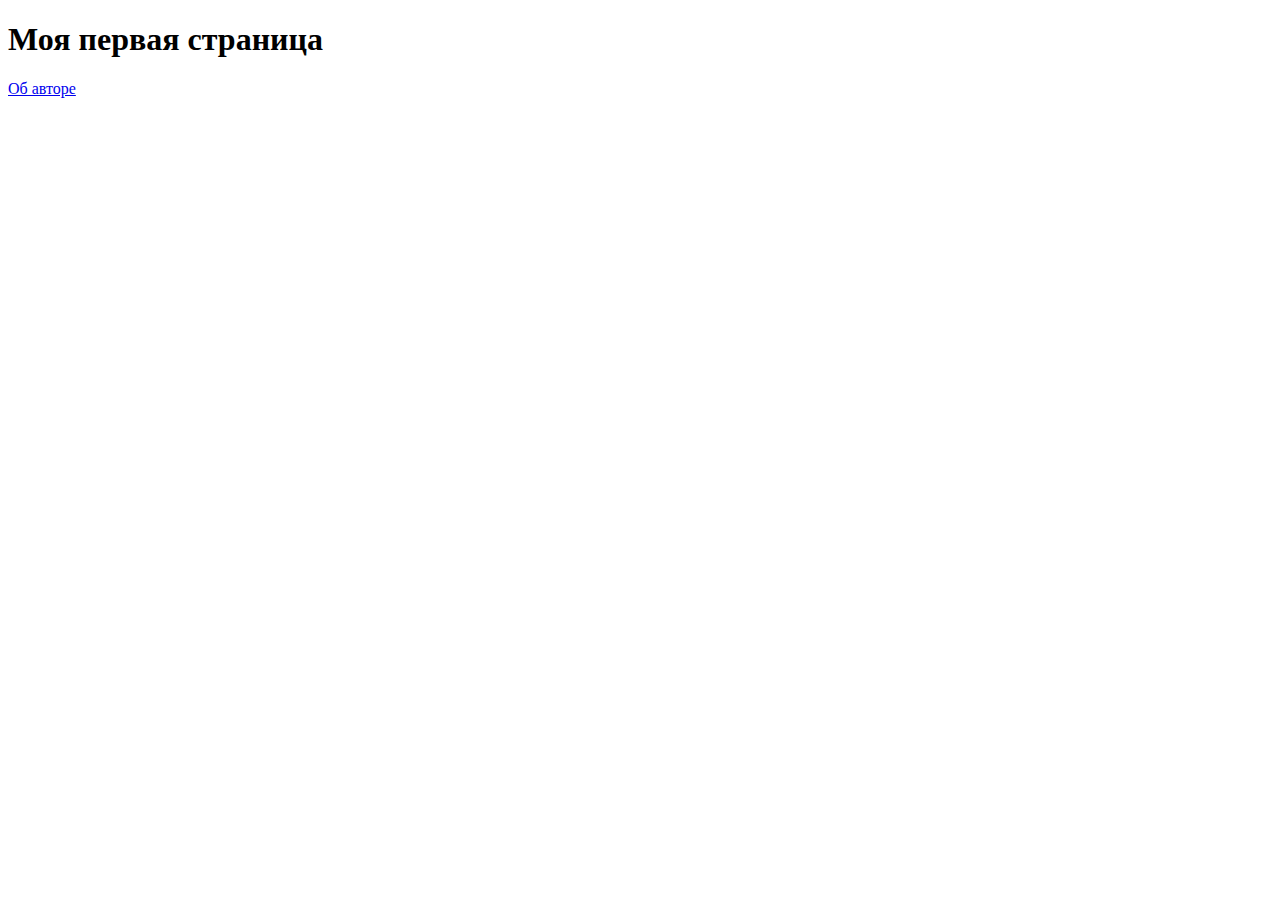
==== index.html @ 045cee9b "Added a lesson-2 branch, an 'about' directory with index.html" ====
<!doctype html>
<html lang="ru">
    <head>
        <meta charset="UTF-8">
        <title>Document</title>
    </head>
    <body>
        <h1>Моя первая страница</h1>
        <p><a href="..\about\index.html">Об авторе</a></p>
    </body>
</html>
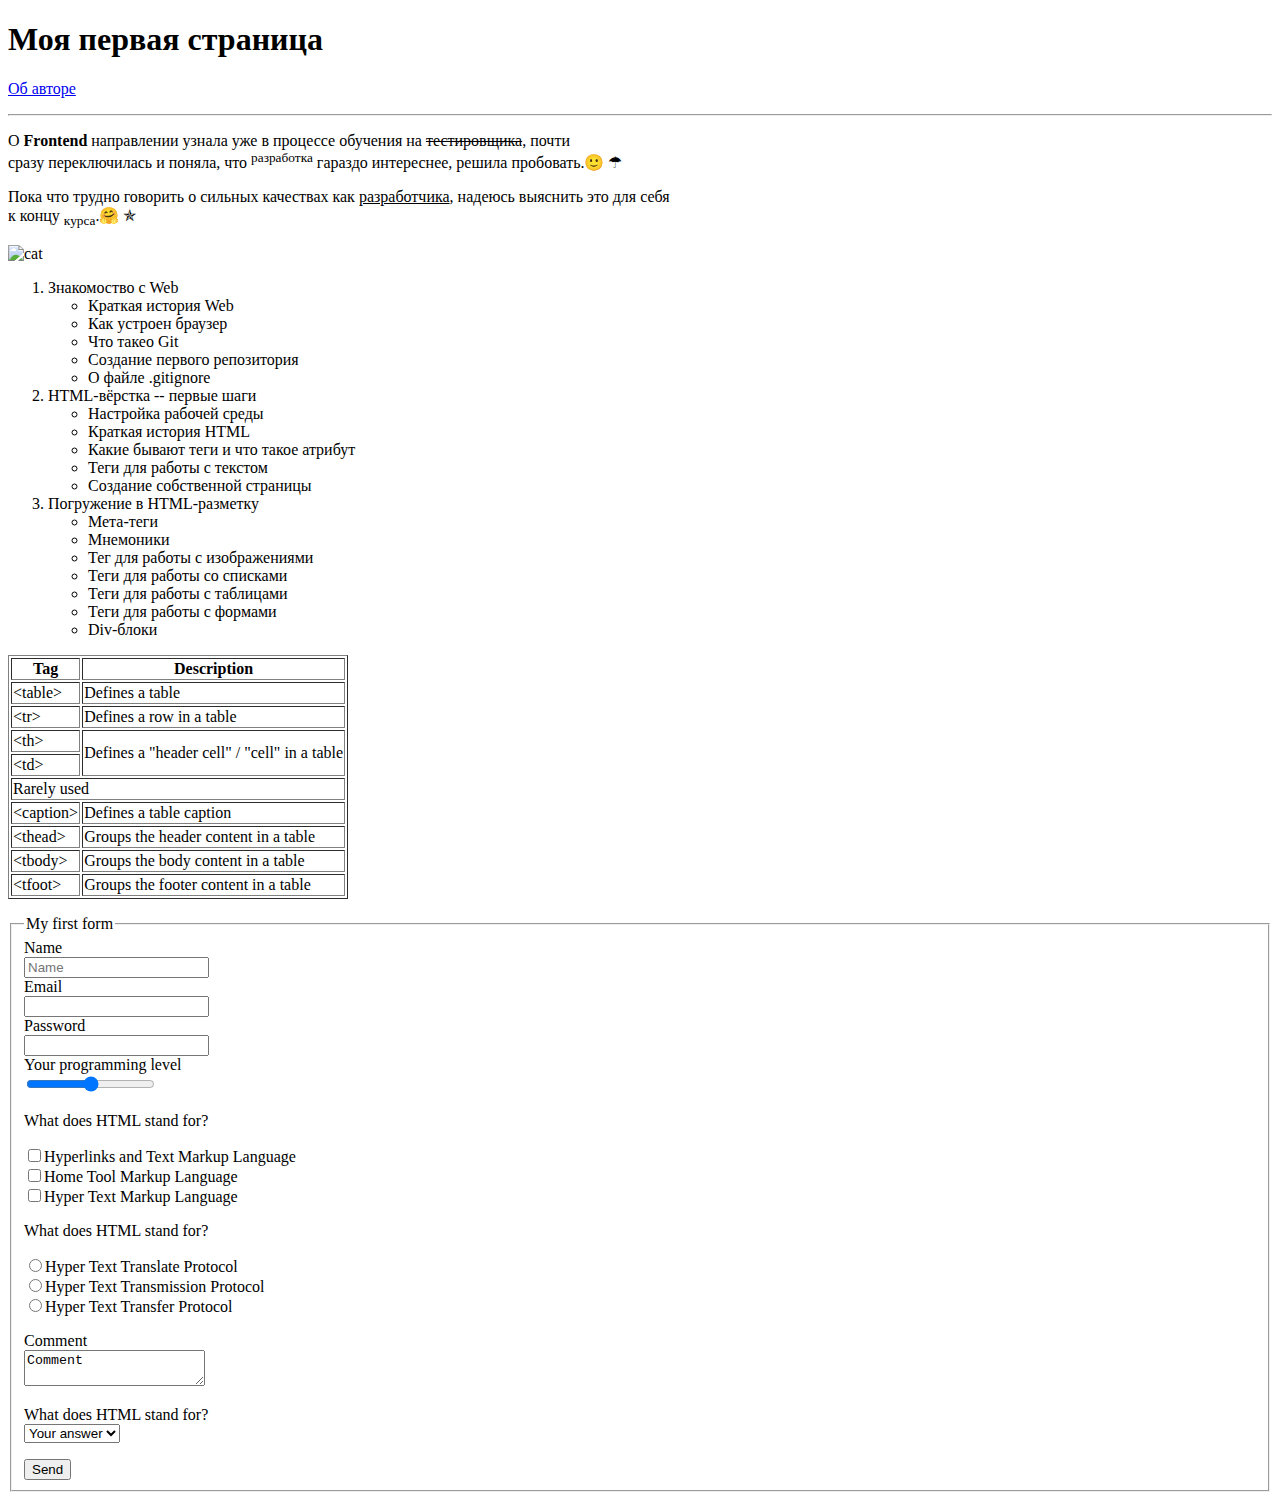
==== commit 20912ca6: "added paragraphs, emoji and special characters, as well as a picture, list, table and form" ====
--- a/index.html
+++ b/index.html
@@ -7,5 +7,126 @@
     <body>
         <h1>Моя первая страница</h1>
         <p><a href="..\about\index.html">Об авторе</a></p>
+        <hr>
+        <p>
+            О <strong>Frontend</strong> направлении узнала уже в процессе обучения на <del>тестировщика</del>, почти <br>
+            сразу переключилась и поняла, что <sup>разработка</sup> гараздо интереснее, решила пробовать.&#128578;	&#9730; <br>
+        </p>
+        <p>
+            Пока что трудно говорить о сильных качествах как <ins>разработчика</ins>, надеюсь выяснить это для себя <br>
+            к концу <sub>курса</sub>.&#129303;	&#10031;
+        </p>
+        <img src="https://thypix.com/wp-content/uploads/2018/05/Bilder-von-Katzen-fur-Bleistiftskizzen-63.jpg"
+             alt="cat">
+    <ol>
+        <li>Знакомоство с Web</li>
+            <ul>
+                <li>Краткая история Web</li>
+                <li>Как устроен браузер</li>
+                <li>Что такео Git</li>
+                <li>Создание первого репозитория</li>
+                <li>О файле .gitignore</li>
+            </ul>
+        <li>HTML-вёрстка -- первые шаги</li>
+        <ul>
+            <li>Настройка рабочей среды</li>
+            <li>Краткая история HTML</li>
+            <li>Какие бывают теги и что такое атрибут</li>
+            <li>Теги для работы с текстом</li>
+            <li>Создание собственной страницы</li>
+        </ul>
+        <li>Погружение в HTML-разметку</li>
+        <ul>
+            <li>Мета-теги</li>
+            <li>Мнемоники</li>
+            <li>Тег для работы с изображениями</li>
+            <li>Теги для работы со списками</li>
+            <li>Теги для работы с таблицами</li>
+            <li>Теги для работы с формами</li>
+            <li>Div-блоки</li>
+        </ul>
+    </ol>
+        <table border="1">
+            <thead>
+            <tr>
+            <th>Tag</th>
+            <th>Description</th>
+            </tr>
+            </thead>
+            <tbody>
+            <tr>
+                <td>&#60;table&#62;</td>
+                <td>Defines a table</td>
+            </tr>
+            <tr>
+                <td>&#60;tr&#62;</td>
+                <td>Defines a row in a table</td>
+            </tr>
+            <tr>
+                <td>&#60;th&#62;</td>
+                <td rowspan="2">Defines a "header cell" / "cell" in a table</td>
+            </tr>
+            <tr>
+                <td>&#60;td&#62;</td>
+            </tr>
+            <tr>
+                <td colspan="2">Rarely used</td>
+            </tr>
+            <tr>
+                <td>&#60;caption&#62;</td>
+                <td>Defines a table caption</td>
+            </tr>
+            <tr>
+                <td>&#60;thead&#62;</td>
+                <td>Groups the header content in a table</td>
+            </tr>
+            <tr>
+                <td>&#60;tbody&#62;</td>
+                <td>Groups the body content in a table</td>
+            </tr>
+            <tr>
+                <td>&#60;tfoot&#62;</td>
+                <td>Groups the footer content in a table</td>
+            </tr>
+            </tbody>
+        </table>
+        <p></p>
+    <form action="" method="get">
+        <fieldset>
+            <legend>My first form</legend>
+            <div><label for="name">Name</label></div>
+            <div><input id="name" placeholder="Name" required></div>
+            <div><label for="email">Email</label></div>
+            <div><input id="email" type="email" required></div>
+            <div><label for="password">Password</label></div>
+            <div><input id="password" required></div>
+            <div><label>Your programming level</label></div>
+            <div><input type="range" value="1-10"></div>
+            <p></p>
+            <div><label>What does HTML stand for?</label></div>
+            <p></p>
+            <div><input type="checkbox">Hyperlinks and Text Markup Language</div>
+            <div><input type="checkbox">Home Tool Markup Language</div>
+            <div><input type="checkbox">Hyper Text Markup Language</div>
+            <p></p>
+            <div><label>What does HTML stand for?</label></div>
+            <p></p>
+            <div><input name="1" type="radio">Hyper Text Translate Protocol</div>
+            <div><input name="1" type="radio">Hyper Text Transmission Protocol</div>
+            <div><input name="1" type="radio">Hyper Text Transfer Protocol</div>
+            <p></p>
+            <div><label>Comment</label></div>
+            <textarea maxlength="500">Comment</textarea>
+            <p></p>
+            <div><label>What does HTML stand for?</label></div>
+            <select>
+                <option>Your answer</option>
+                <option>dfkekf</option>
+                <option>regtregt</option>
+            </select>
+            <p></p>
+            <div><button type="submit">Send</button></div>
+        </fieldset>
+    </form>
     </body>
 </html>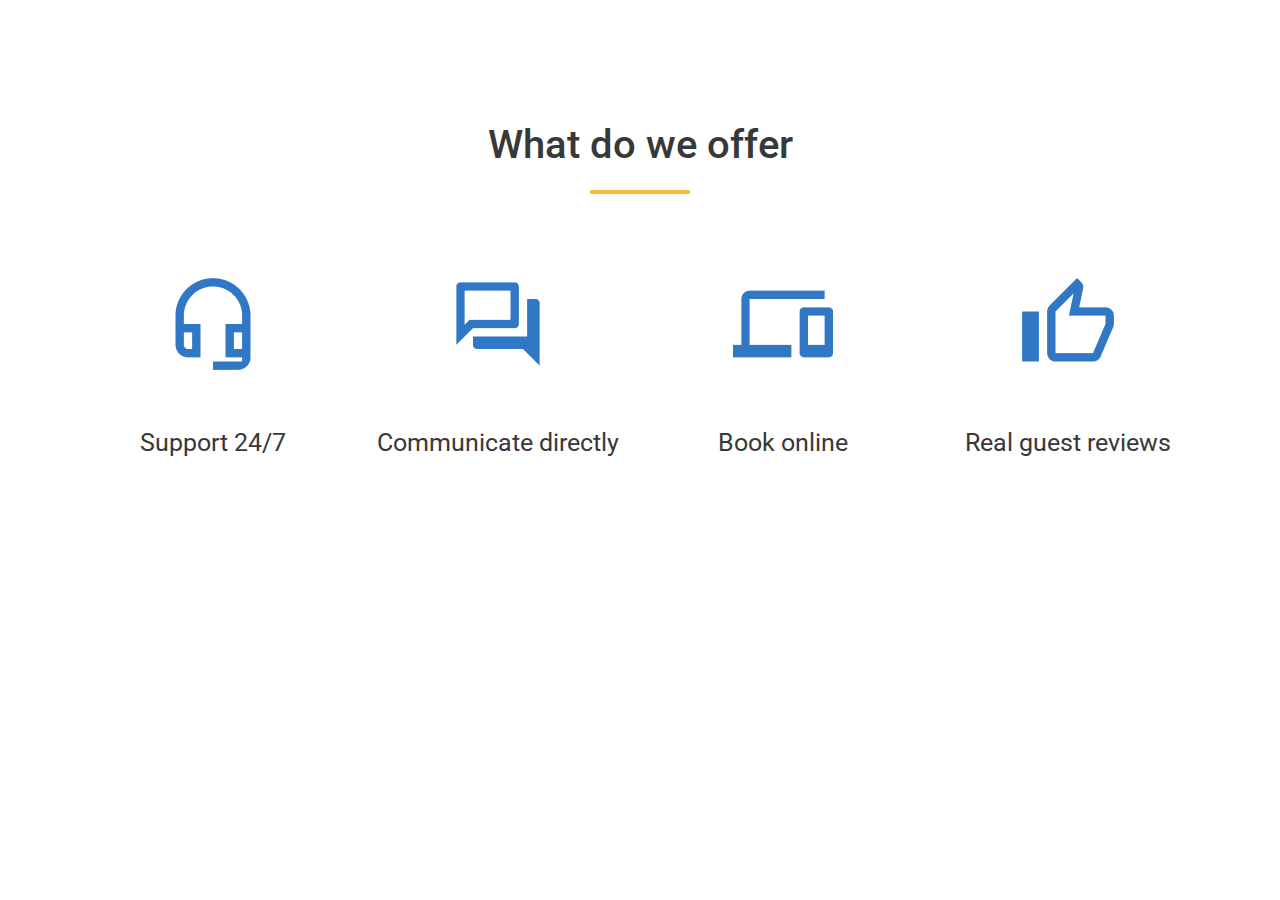
==== commit e2d6d826: "added lesson-4 branch, style.css, img directory" ====
--- a/index.html
+++ b/index.html
@@ -1,132 +1,40 @@
 <!doctype html>
-<html lang="ru">
-    <head>
-        <meta charset="UTF-8">
-        <title>Document</title>
-    </head>
-    <body>
-        <h1>Моя первая страница</h1>
-        <p><a href="..\about\index.html">Об авторе</a></p>
-        <hr>
-        <p>
-            О <strong>Frontend</strong> направлении узнала уже в процессе обучения на <del>тестировщика</del>, почти <br>
-            сразу переключилась и поняла, что <sup>разработка</sup> гараздо интереснее, решила пробовать.&#128578;	&#9730; <br>
-        </p>
-        <p>
-            Пока что трудно говорить о сильных качествах как <ins>разработчика</ins>, надеюсь выяснить это для себя <br>
-            к концу <sub>курса</sub>.&#129303;	&#10031;
-        </p>
-        <img src="https://thypix.com/wp-content/uploads/2018/05/Bilder-von-Katzen-fur-Bleistiftskizzen-63.jpg"
-             alt="cat">
-    <ol>
-        <li>Знакомоство с Web</li>
-            <ul>
-                <li>Краткая история Web</li>
-                <li>Как устроен браузер</li>
-                <li>Что такео Git</li>
-                <li>Создание первого репозитория</li>
-                <li>О файле .gitignore</li>
-            </ul>
-        <li>HTML-вёрстка -- первые шаги</li>
-        <ul>
-            <li>Настройка рабочей среды</li>
-            <li>Краткая история HTML</li>
-            <li>Какие бывают теги и что такое атрибут</li>
-            <li>Теги для работы с текстом</li>
-            <li>Создание собственной страницы</li>
-        </ul>
-        <li>Погружение в HTML-разметку</li>
-        <ul>
-            <li>Мета-теги</li>
-            <li>Мнемоники</li>
-            <li>Тег для работы с изображениями</li>
-            <li>Теги для работы со списками</li>
-            <li>Теги для работы с таблицами</li>
-            <li>Теги для работы с формами</li>
-            <li>Div-блоки</li>
-        </ul>
-    </ol>
-        <table border="1">
-            <thead>
-            <tr>
-            <th>Tag</th>
-            <th>Description</th>
-            </tr>
-            </thead>
-            <tbody>
-            <tr>
-                <td>&#60;table&#62;</td>
-                <td>Defines a table</td>
-            </tr>
-            <tr>
-                <td>&#60;tr&#62;</td>
-                <td>Defines a row in a table</td>
-            </tr>
-            <tr>
-                <td>&#60;th&#62;</td>
-                <td rowspan="2">Defines a "header cell" / "cell" in a table</td>
-            </tr>
-            <tr>
-                <td>&#60;td&#62;</td>
-            </tr>
-            <tr>
-                <td colspan="2">Rarely used</td>
-            </tr>
-            <tr>
-                <td>&#60;caption&#62;</td>
-                <td>Defines a table caption</td>
-            </tr>
-            <tr>
-                <td>&#60;thead&#62;</td>
-                <td>Groups the header content in a table</td>
-            </tr>
-            <tr>
-                <td>&#60;tbody&#62;</td>
-                <td>Groups the body content in a table</td>
-            </tr>
-            <tr>
-                <td>&#60;tfoot&#62;</td>
-                <td>Groups the footer content in a table</td>
-            </tr>
-            </tbody>
-        </table>
-        <p></p>
-    <form action="" method="get">
-        <fieldset>
-            <legend>My first form</legend>
-            <div><label for="name">Name</label></div>
-            <div><input id="name" placeholder="Name" required></div>
-            <div><label for="email">Email</label></div>
-            <div><input id="email" type="email" required></div>
-            <div><label for="password">Password</label></div>
-            <div><input id="password" required></div>
-            <div><label>Your programming level</label></div>
-            <div><input type="range" value="1-10"></div>
-            <p></p>
-            <div><label>What does HTML stand for?</label></div>
-            <p></p>
-            <div><input type="checkbox">Hyperlinks and Text Markup Language</div>
-            <div><input type="checkbox">Home Tool Markup Language</div>
-            <div><input type="checkbox">Hyper Text Markup Language</div>
-            <p></p>
-            <div><label>What does HTML stand for?</label></div>
-            <p></p>
-            <div><input name="1" type="radio">Hyper Text Translate Protocol</div>
-            <div><input name="1" type="radio">Hyper Text Transmission Protocol</div>
-            <div><input name="1" type="radio">Hyper Text Transfer Protocol</div>
-            <p></p>
-            <div><label>Comment</label></div>
-            <textarea maxlength="500">Comment</textarea>
-            <p></p>
-            <div><label>What does HTML stand for?</label></div>
-            <select>
-                <option>Your answer</option>
-                <option>dfkekf</option>
-                <option>regtregt</option>
-            </select>
-            <p></p>
-            <div><button type="submit">Send</button></div>
-        </fieldset>
-    </form>
-    </body>
+<html lang="en">
+<head>
+    <meta charset="UTF-8">
+    <meta name="viewport"
+          content="width=device-width, user-scalable=no, initial-scale=1.0, maximum-scale=1.0, minimum-scale=1.0">
+    <link rel="stylesheet" href="./style.css">
+    <title>Triphouse</title>
+</head>
+<body>
+    <section class="offer">
+    <div class="container">
+        <h2 class="header_offer">What do we offer</h2>
+        <div class="offer_divider"></div>
+        <div class="offer_wrapper">
+            <div class="offer_item">
+                <img src="img/icons/support.png"
+                     alt="support_icon">
+                <div class="item_text">Support 24/7</div>
+            </div>
+            <div class="offer_item">
+                <img src="img/icons/communicate.png"
+                     alt="communicate_icon">
+                <div class="item_text">Communicate directly</div>
+            </div>
+            <div class="offer_item">
+                <img src="img/icons/book.png"
+                     alt="book_icon">
+                <div class="item_text">Book online</div>
+            </div>
+            <div class="offer_item">
+                <img src="img/icons/reviews.png"
+                     alt="reviews_icon">
+                <div class="item_text">Real guest reviews</div>
+            </div>
+        </div>
+    </div>
+    </section>
+</body>
 </html>--- a/style.css
+++ b/style.css
@@ -0,0 +1,57 @@
+@import url('https://fonts.googleapis.com/css2?family=Roboto:wght@400;500&display=swap');
+
+* {
+    box-sizing: border-box;
+    margin: 0;
+    padding: 0;
+}
+
+.container {
+    position: relative;
+    width: 1140px;
+    margin: 0 auto;
+}
+
+.offer {
+    height: 570px;
+}
+
+.offer .header_offer {
+    margin-top: 120px;
+    font-family: Roboto;
+    font-weight: 500;
+    font-size: 40px;
+    line-height: 50px;
+    color: #383838;
+    text-align: center;
+
+}
+
+.offer .offer_divider {
+    width: 100px;
+    height: 4px;
+    background-color: #F5BD41;
+    margin: 0 auto;
+    margin-top: 20px;
+}
+
+.offer .offer_wrapper {
+    display: flex;
+    justify-content: space-between;
+    margin-top: 80px;
+}
+
+.offer .offer_wrapper .offer_item {
+    width: 300px;
+    text-align: center;
+}
+
+.offer .offer_wrapper .offer_item .item_text {
+    font-family: Roboto;
+    font-weight: normal;
+    font-size: 25px;
+    line-height: 30px;
+    text-align: center;
+    color: #383838;
+    margin-top: 50px;
+}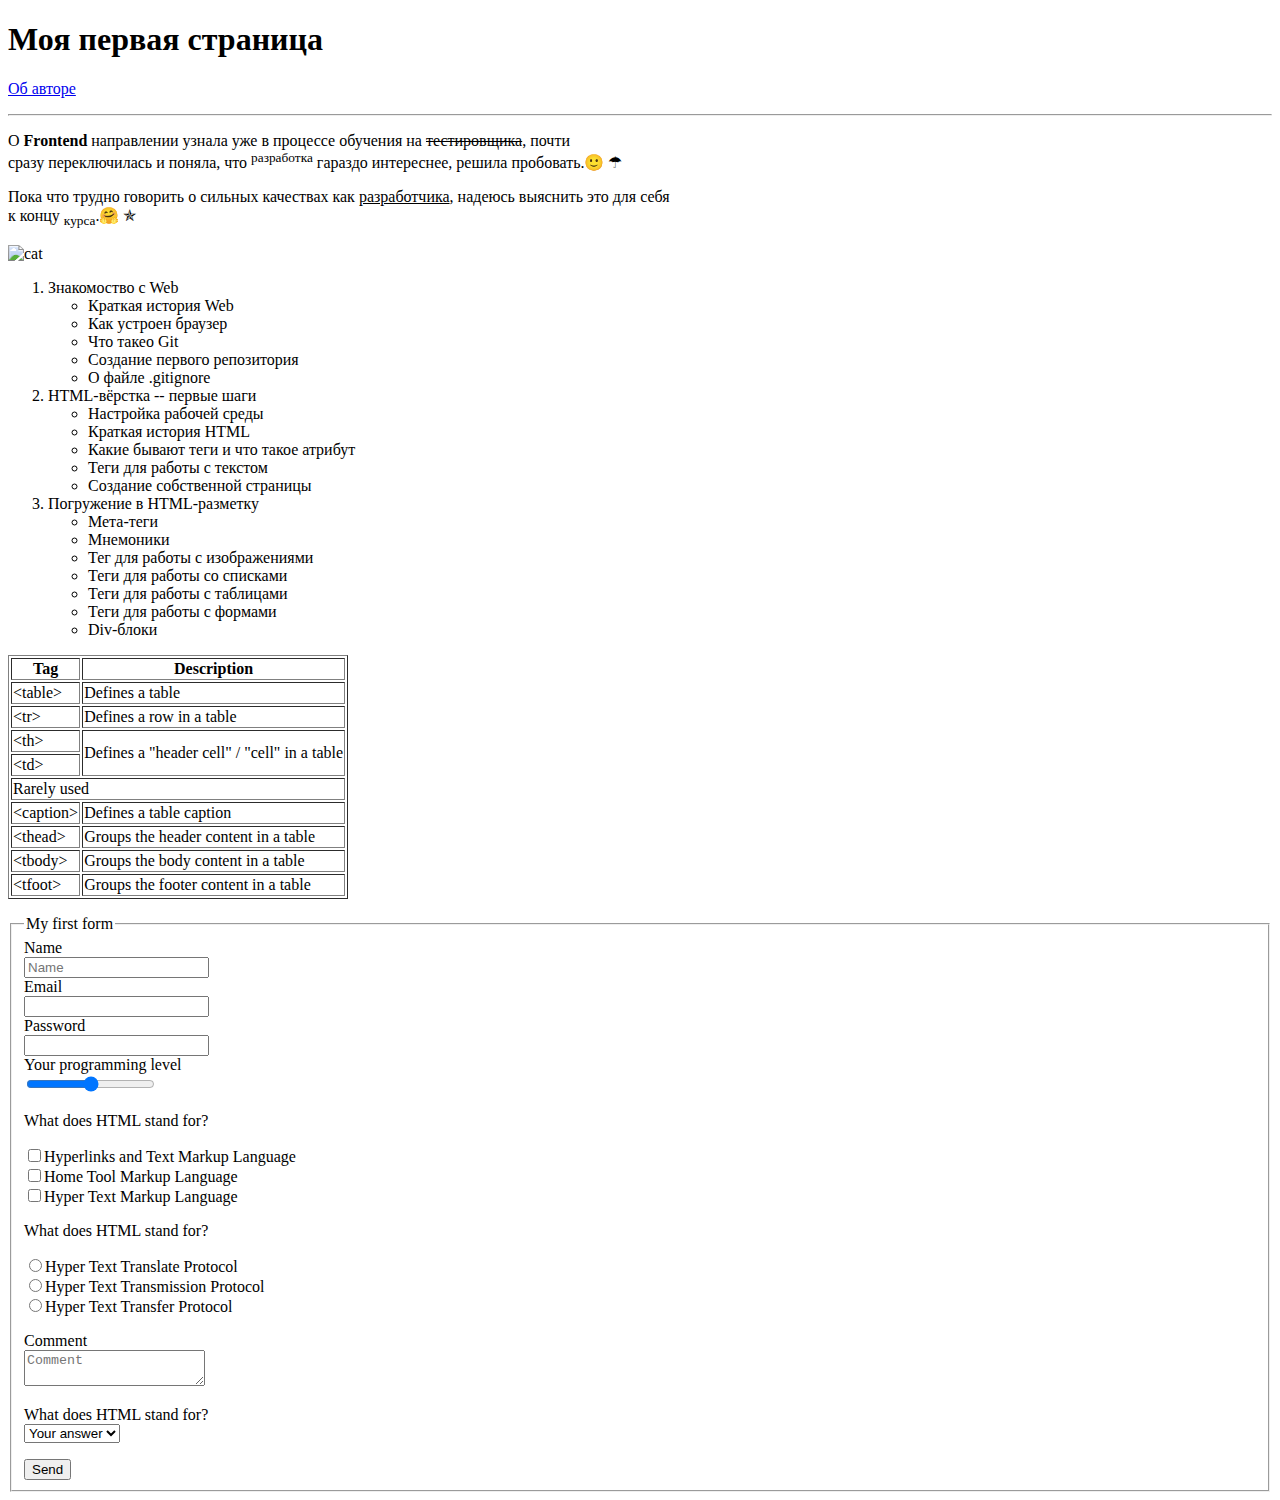
==== commit 01768995: "Added name attributes to inputs" ====
--- a/index.html
+++ b/index.html
@@ -1,40 +1,132 @@
 <!doctype html>
-<html lang="en">
-<head>
-    <meta charset="UTF-8">
-    <meta name="viewport"
-          content="width=device-width, user-scalable=no, initial-scale=1.0, maximum-scale=1.0, minimum-scale=1.0">
-    <link rel="stylesheet" href="./style.css">
-    <title>Triphouse</title>
-</head>
-<body>
-    <section class="offer">
-    <div class="container">
-        <h2 class="header_offer">What do we offer</h2>
-        <div class="offer_divider"></div>
-        <div class="offer_wrapper">
-            <div class="offer_item">
-                <img src="img/icons/support.png"
-                     alt="support_icon">
-                <div class="item_text">Support 24/7</div>
-            </div>
-            <div class="offer_item">
-                <img src="img/icons/communicate.png"
-                     alt="communicate_icon">
-                <div class="item_text">Communicate directly</div>
-            </div>
-            <div class="offer_item">
-                <img src="img/icons/book.png"
-                     alt="book_icon">
-                <div class="item_text">Book online</div>
-            </div>
-            <div class="offer_item">
-                <img src="img/icons/reviews.png"
-                     alt="reviews_icon">
-                <div class="item_text">Real guest reviews</div>
-            </div>
-        </div>
-    </div>
-    </section>
-</body>
+<html lang="ru">
+    <head>
+        <meta charset="UTF-8">
+        <title>Document</title>
+    </head>
+    <body>
+        <h1>Моя первая страница</h1>
+        <p><a href="..\about\index.html">Об авторе</a></p>
+        <hr>
+        <p>
+            О <strong>Frontend</strong> направлении узнала уже в процессе обучения на <del>тестировщика</del>, почти <br>
+            сразу переключилась и поняла, что <sup>разработка</sup> гараздо интереснее, решила пробовать.&#128578;	&#9730; <br>
+        </p>
+        <p>
+            Пока что трудно говорить о сильных качествах как <ins>разработчика</ins>, надеюсь выяснить это для себя <br>
+            к концу <sub>курса</sub>.&#129303;	&#10031;
+        </p>
+        <img src="https://thypix.com/wp-content/uploads/2018/05/Bilder-von-Katzen-fur-Bleistiftskizzen-63.jpg"
+             alt="cat">
+    <ol>
+        <li>Знакомоство с Web</li>
+            <ul>
+                <li>Краткая история Web</li>
+                <li>Как устроен браузер</li>
+                <li>Что такео Git</li>
+                <li>Создание первого репозитория</li>
+                <li>О файле .gitignore</li>
+            </ul>
+        <li>HTML-вёрстка -- первые шаги</li>
+        <ul>
+            <li>Настройка рабочей среды</li>
+            <li>Краткая история HTML</li>
+            <li>Какие бывают теги и что такое атрибут</li>
+            <li>Теги для работы с текстом</li>
+            <li>Создание собственной страницы</li>
+        </ul>
+        <li>Погружение в HTML-разметку</li>
+        <ul>
+            <li>Мета-теги</li>
+            <li>Мнемоники</li>
+            <li>Тег для работы с изображениями</li>
+            <li>Теги для работы со списками</li>
+            <li>Теги для работы с таблицами</li>
+            <li>Теги для работы с формами</li>
+            <li>Div-блоки</li>
+        </ul>
+    </ol>
+        <table border="1">
+            <thead>
+            <tr>
+            <th>Tag</th>
+            <th>Description</th>
+            </tr>
+            </thead>
+            <tbody>
+            <tr>
+                <td>&#60;table&#62;</td>
+                <td>Defines a table</td>
+            </tr>
+            <tr>
+                <td>&#60;tr&#62;</td>
+                <td>Defines a row in a table</td>
+            </tr>
+            <tr>
+                <td>&#60;th&#62;</td>
+                <td rowspan="2">Defines a "header cell" / "cell" in a table</td>
+            </tr>
+            <tr>
+                <td>&#60;td&#62;</td>
+            </tr>
+            <tr>
+                <td colspan="2">Rarely used</td>
+            </tr>
+            <tr>
+                <td>&#60;caption&#62;</td>
+                <td>Defines a table caption</td>
+            </tr>
+            <tr>
+                <td>&#60;thead&#62;</td>
+                <td>Groups the header content in a table</td>
+            </tr>
+            <tr>
+                <td>&#60;tbody&#62;</td>
+                <td>Groups the body content in a table</td>
+            </tr>
+            <tr>
+                <td>&#60;tfoot&#62;</td>
+                <td>Groups the footer content in a table</td>
+            </tr>
+            </tbody>
+        </table>
+        <p></p>
+    <form action="/" method="get" name="myForm">
+        <fieldset>
+            <legend>My first form</legend>
+            <div><label for="name">Name</label></div>
+            <div><input id="name" name="login" placeholder="Name" required></div>
+            <div><label for="email">Email</label></div>
+            <div><input id="email" name="email" type="email" required></div>
+            <div><label for="password">Password</label></div>
+            <div><input id="password" name="password" required></div>
+            <div><label>Your programming level</label></div>
+            <div><input type="range" value="1-10" name="level"></div>
+            <p></p>
+            <div><label>What does HTML stand for?</label></div>
+            <p></p>
+            <div><input type="checkbox" name="checkbox" value="1">Hyperlinks and Text Markup Language</div>
+            <div><input type="checkbox" name="checkbox" value="2">Home Tool Markup Language</div>
+            <div><input type="checkbox" name="checkbox" value="3">Hyper Text Markup Language</div>
+            <p></p>
+            <div><label>What does HTML stand for?</label></div>
+            <p></p>
+            <div><input type="radio" name="radio" value="1">Hyper Text Translate Protocol</div>
+            <div><input type="radio" name="radio" value="2">Hyper Text Transmission Protocol</div>
+            <div><input type="radio" name="radio" value="3">Hyper Text Transfer Protocol</div>
+            <p></p>
+            <div><label>Comment</label></div>
+            <textarea maxlength="500" placeholder="Comment"></textarea>
+            <p></p>
+            <div><label>What does HTML stand for?</label></div>
+            <select>
+                <option>Your answer</option>
+                <option>dfkekf</option>
+                <option>regtregt</option>
+            </select>
+            <p></p>
+            <div><button type="submit" name="submitForm">Send</button></div>
+        </fieldset>
+    </form>
+    </body>
 </html>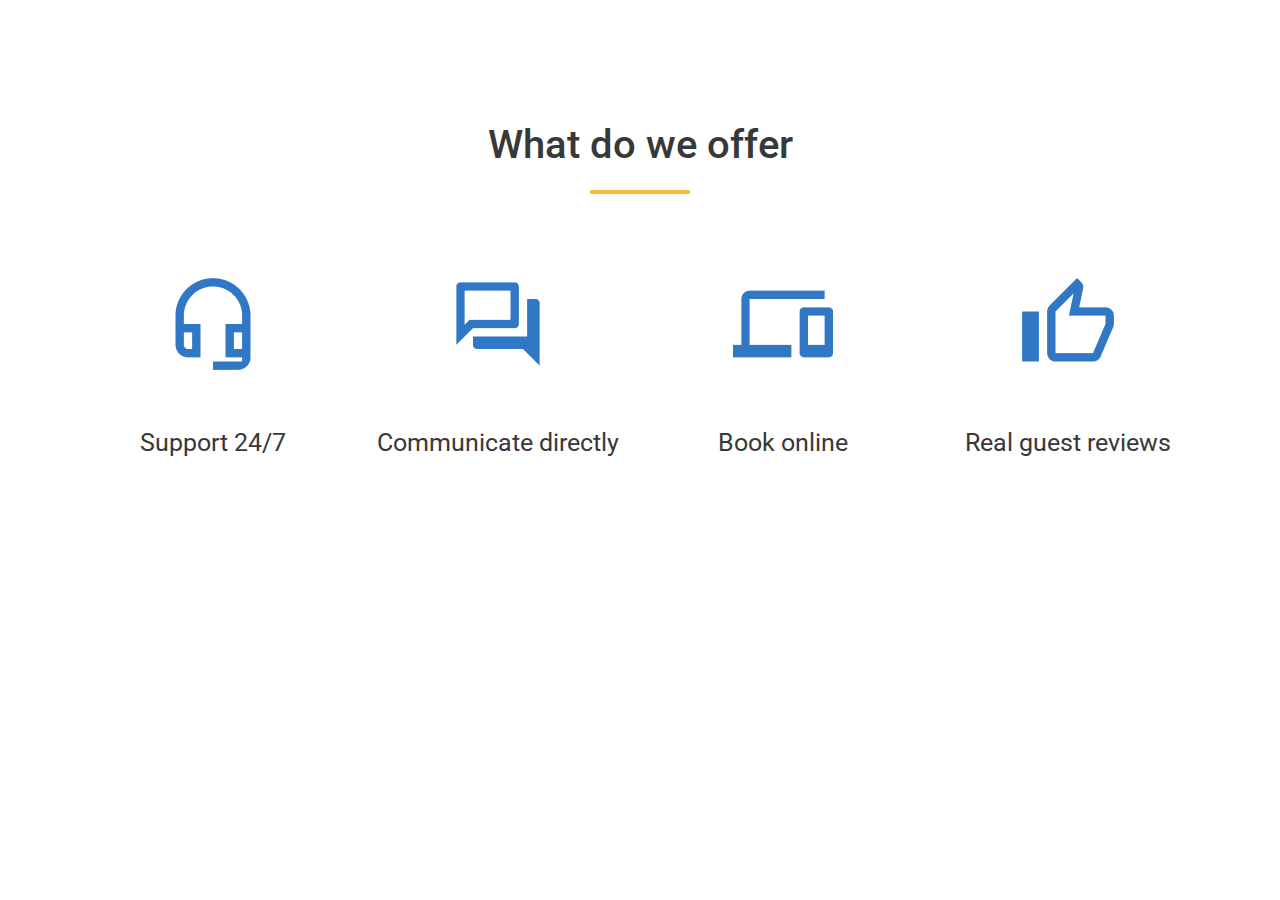
==== commit 4f7ba825: "Lesson 4 (#4)" ====
--- a/index.html
+++ b/index.html
@@ -1,132 +1,40 @@
 <!doctype html>
-<html lang="ru">
-    <head>
-        <meta charset="UTF-8">
-        <title>Document</title>
-    </head>
-    <body>
-        <h1>Моя первая страница</h1>
-        <p><a href="..\about\index.html">Об авторе</a></p>
-        <hr>
-        <p>
-            О <strong>Frontend</strong> направлении узнала уже в процессе обучения на <del>тестировщика</del>, почти <br>
-            сразу переключилась и поняла, что <sup>разработка</sup> гараздо интереснее, решила пробовать.&#128578;	&#9730; <br>
-        </p>
-        <p>
-            Пока что трудно говорить о сильных качествах как <ins>разработчика</ins>, надеюсь выяснить это для себя <br>
-            к концу <sub>курса</sub>.&#129303;	&#10031;
-        </p>
-        <img src="https://thypix.com/wp-content/uploads/2018/05/Bilder-von-Katzen-fur-Bleistiftskizzen-63.jpg"
-             alt="cat">
-    <ol>
-        <li>Знакомоство с Web</li>
-            <ul>
-                <li>Краткая история Web</li>
-                <li>Как устроен браузер</li>
-                <li>Что такео Git</li>
-                <li>Создание первого репозитория</li>
-                <li>О файле .gitignore</li>
-            </ul>
-        <li>HTML-вёрстка -- первые шаги</li>
-        <ul>
-            <li>Настройка рабочей среды</li>
-            <li>Краткая история HTML</li>
-            <li>Какие бывают теги и что такое атрибут</li>
-            <li>Теги для работы с текстом</li>
-            <li>Создание собственной страницы</li>
-        </ul>
-        <li>Погружение в HTML-разметку</li>
-        <ul>
-            <li>Мета-теги</li>
-            <li>Мнемоники</li>
-            <li>Тег для работы с изображениями</li>
-            <li>Теги для работы со списками</li>
-            <li>Теги для работы с таблицами</li>
-            <li>Теги для работы с формами</li>
-            <li>Div-блоки</li>
-        </ul>
-    </ol>
-        <table border="1">
-            <thead>
-            <tr>
-            <th>Tag</th>
-            <th>Description</th>
-            </tr>
-            </thead>
-            <tbody>
-            <tr>
-                <td>&#60;table&#62;</td>
-                <td>Defines a table</td>
-            </tr>
-            <tr>
-                <td>&#60;tr&#62;</td>
-                <td>Defines a row in a table</td>
-            </tr>
-            <tr>
-                <td>&#60;th&#62;</td>
-                <td rowspan="2">Defines a "header cell" / "cell" in a table</td>
-            </tr>
-            <tr>
-                <td>&#60;td&#62;</td>
-            </tr>
-            <tr>
-                <td colspan="2">Rarely used</td>
-            </tr>
-            <tr>
-                <td>&#60;caption&#62;</td>
-                <td>Defines a table caption</td>
-            </tr>
-            <tr>
-                <td>&#60;thead&#62;</td>
-                <td>Groups the header content in a table</td>
-            </tr>
-            <tr>
-                <td>&#60;tbody&#62;</td>
-                <td>Groups the body content in a table</td>
-            </tr>
-            <tr>
-                <td>&#60;tfoot&#62;</td>
-                <td>Groups the footer content in a table</td>
-            </tr>
-            </tbody>
-        </table>
-        <p></p>
-    <form action="/" method="get" name="myForm">
-        <fieldset>
-            <legend>My first form</legend>
-            <div><label for="name">Name</label></div>
-            <div><input id="name" name="login" placeholder="Name" required></div>
-            <div><label for="email">Email</label></div>
-            <div><input id="email" name="email" type="email" required></div>
-            <div><label for="password">Password</label></div>
-            <div><input id="password" name="password" required></div>
-            <div><label>Your programming level</label></div>
-            <div><input type="range" value="1-10" name="level"></div>
-            <p></p>
-            <div><label>What does HTML stand for?</label></div>
-            <p></p>
-            <div><input type="checkbox" name="checkbox" value="1">Hyperlinks and Text Markup Language</div>
-            <div><input type="checkbox" name="checkbox" value="2">Home Tool Markup Language</div>
-            <div><input type="checkbox" name="checkbox" value="3">Hyper Text Markup Language</div>
-            <p></p>
-            <div><label>What does HTML stand for?</label></div>
-            <p></p>
-            <div><input type="radio" name="radio" value="1">Hyper Text Translate Protocol</div>
-            <div><input type="radio" name="radio" value="2">Hyper Text Transmission Protocol</div>
-            <div><input type="radio" name="radio" value="3">Hyper Text Transfer Protocol</div>
-            <p></p>
-            <div><label>Comment</label></div>
-            <textarea maxlength="500" placeholder="Comment"></textarea>
-            <p></p>
-            <div><label>What does HTML stand for?</label></div>
-            <select>
-                <option>Your answer</option>
-                <option>dfkekf</option>
-                <option>regtregt</option>
-            </select>
-            <p></p>
-            <div><button type="submit" name="submitForm">Send</button></div>
-        </fieldset>
-    </form>
-    </body>
+<html lang="en">
+<head>
+    <meta charset="UTF-8">
+    <meta name="viewport"
+          content="width=device-width, user-scalable=no, initial-scale=1.0, maximum-scale=1.0, minimum-scale=1.0">
+    <link rel="stylesheet" href="./style.css">
+    <title>Triphouse</title>
+</head>
+<body>
+    <section class="offer">
+    <div class="container">
+        <h2 class="header_offer">What do we offer</h2>
+        <div class="offer_divider"></div>
+        <div class="offer_wrapper">
+            <div class="offer_item">
+                <img src="img/icons/support.png"
+                     alt="support_icon">
+                <div class="item_text">Support 24/7</div>
+            </div>
+            <div class="offer_item">
+                <img src="img/icons/communicate.png"
+                     alt="communicate_icon">
+                <div class="item_text">Communicate directly</div>
+            </div>
+            <div class="offer_item">
+                <img src="img/icons/book.png"
+                     alt="book_icon">
+                <div class="item_text">Book online</div>
+            </div>
+            <div class="offer_item">
+                <img src="img/icons/reviews.png"
+                     alt="reviews_icon">
+                <div class="item_text">Real guest reviews</div>
+            </div>
+        </div>
+    </div>
+    </section>
+</body>
 </html>--- a/style.css
+++ b/style.css
@@ -0,0 +1,56 @@
+@import url('https://fonts.googleapis.com/css2?family=Roboto:wght@400;500&display=swap');
+
+* {
+    box-sizing: border-box;
+    margin: 0;
+    padding: 0;
+}
+
+.container {
+    position: relative;
+    width: 1140px;
+    margin: 0 auto;
+}
+
+offer {
+    min-height: 570px;
+}
+
+.header_offer {
+    margin-top: 120px;
+    font-family: "Roboto";
+    font-weight: 500;
+    font-size: 40px;
+    line-height: 50px;
+    color: #383838;
+    text-align: center;
+}
+
+.offer_divider {
+    margin: 0 auto;
+    margin-top: 20px;
+    width: 100px;
+    height: 4px;
+    background-color: #F5BD41;
+}
+
+.offer_wrapper {
+    display: flex;
+    justify-content: space-between;
+    padding: 80px 0 120px 0;
+}
+
+.offer_item {
+    width: 300px;
+    text-align: center;
+}
+
+.item_text {
+    font-family: "Roboto";
+    font-weight: 400;
+    font-size: 25px;
+    line-height: 30px;
+    text-align: center;
+    color: #383838;
+    margin-top: 50px;
+}
